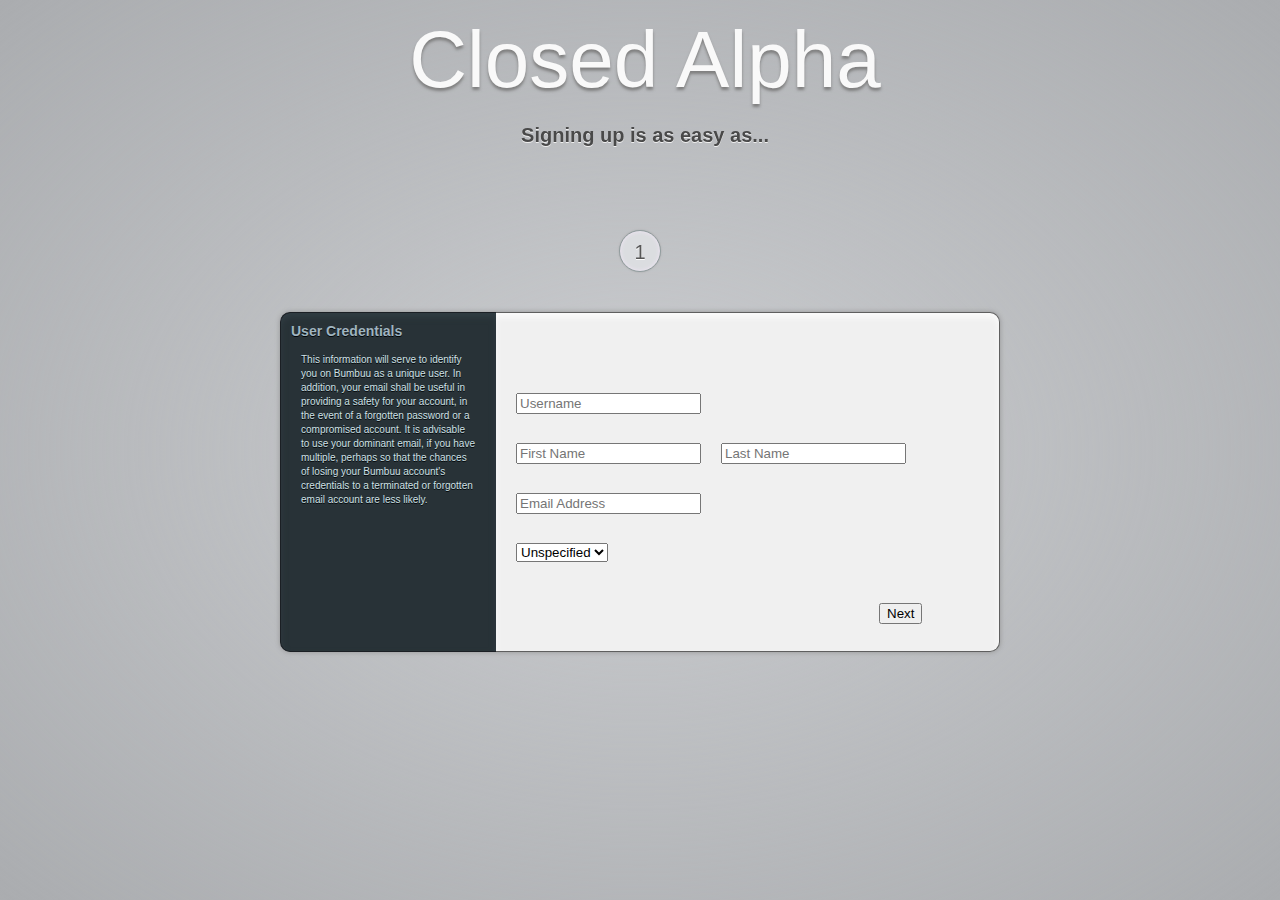
==== site/account_creation/index.html @ 9b5d8eb6 "Updating alpha page; updating UI elements." ====
<!DOCTYPE html>
<html lang="en">
<head>
<title>Bumbuu - Alpha</title>
<meta charset="utf-8">
<link rel="StyleSheet" type="text/css" href="http://bumbuu.com/files/apis/default_elements.css">
<link rel="StyleSheet" type="text/css" href="alpha.css">
<script type="text/javascript" src="http://bumbuu.com/files/js/scrije.lib.js"></script>
<script type="text/javascript" src="http://bumbuu.com/files/apis/default_elements.js"></script>
<script type="text/javascript" src="alpha.js"></script>
</head>
<body>
<div id="background"></div>
<div id="main">
	<div class="main_title">
		<span>Closed Alpha</span>
		<span><br>Signing up is as easy as...</span>
	</div>
	<div class="signup_holders_holder">
		<div class="step_counter">1</div>
		<div class="signup_holder">
			<div>
				<div class="signup_info_title">User Credentials</div>
				<div class="signup_info_description">
					This information will serve to identify you on Bumbuu as a unique user. In addition, your email shall be useful in providing a safety for your account, in the event of a forgotten password or a compromised account. It is advisable to use your dominant email, if you have multiple, perhaps so that the chances of losing your Bumbuu account's credentials to a terminated or forgotten email account are less likely.
				</div>
			</div>
			<div>
				<div class="bumbuu_intext_notif" type="warning"></div>
				<div class="signup_interaction_inside" style="margin-top: 60px;">
					<div class="signup_interaction_row">
						<div class="bumbuu_input_holder">
							<input class="bumbuu_input_light" type="text" id="signup_username" placeholder="Username" isvalidated></input>
							<div class="bumbuu_input_light_right_label" id="signup_username_label">
								<div></div>
							</div>
						</div>
					</div>
					<div class="signup_interaction_row">
						<div class="bumbuu_input_holder">
							<input class="bumbuu_input_state_light" type="text" id="signup_firstname" placeholder="First Name" maxlength="20"></input>
						</div>
						<div class="bumbuu_input_holder">
							<input class="bumbuu_input_state_light" type="text" id="signup_lastname" placeholder="Last Name" maxlength="20"></input>
						</div>
					</div>
					<div class="signup_interaction_row">
						<div class="bumbuu_input_holder">
							<input class="bumbuu_input_state_light" type="text" id="signup_email" placeholder="Email Address"></input>
						</div>
					</div>
					<div class="signup_interaction_row">
						<div class="bumbuu_input_holder">
							<select class="bumbuu_selectarea_light" id="signup_gender">
								<option value="Unspecified" selected>Unspecified</option>
								<option value="Male">Male</option>
								<option value="Female">Female</option>
							</select>
						</div>
					</div>
					<button class="bumbuu_button_radioactive" id="signup_next_step1">Next</button>
				</div>
			</div>
		</div>
	</div>
	<div class="signup_holders_holder">
		<div class="step_counter">2</div>
		<div class="signup_holder">
			<div>
			</div>
			<div>
				<div class="bumbuu_intext_notif" type="warning"></div>
			</div>
		</div>
	</div>
	<div class="signup_holders_holder">
		<div class="step_counter">3</div>
		<div class="signup_holder">
			<div>
			</div>
			<div>
				<div class="bumbuu_intext_notif" type="warning"></div>
			</div>
		</div>
	</div>
</div>
</body>
</html>
---- site/account_creation/alpha.css ----
/* alpha.css
 * For the Bumbuu Alpha user registration page.
 * 2013 Bumbuu */
html, body {
	margin: 0 auto;
	padding: 0px;
}
body {
	background-color: #abadb0;
}
#background {
	position: fixed;
	top: 0%;
	left: 0%;
	width: 100%;
	height: 100%;
	clear: none;
	background: radial-gradient(#cbcdd0, rgba(255,255,255,0));
	z-index: 0;
}
#main {
	position: absolute;
	width: calc(300% + 20px);
	min-width: 3020px;
	height: 100%;
	left: 0%;
	top: 0px;
	display: block;
	z-index: 1;
}
.main_title {
	text-align: center;
	left: 50%;
	top: 0px;
	margin-left: -500px;
	width: 1000px;
	height: 140px;
	padding: 5px;
	position: fixed;
	z-index: 2;
}
.main_title span:first-child {
	font-family: "Bauhaus 93", Arial;
	font-size: 80px;
	font-weight: 500;
	color: #f9f9f9;
	text-shadow: 0px 3px 3px #7f7f7f;
	line-height: 110px;
}
.main_title span:nth-child(2) {
	font-family: Arial;
	font-size: 20px;
	font-weight: bold;
	color: #494949;
	text-shadow: 0px 1px 0px #efefef;
	line-height: 40px;
}
.main_title span::selection {
	background-color: none;
}
.main_title span::-moz-selection {
	background-color: none;
}
.signup_holders_holder {
	width: calc((100% - 20px)/3);
	min-width: 1000px;
	padding-top: 20px;
	padding-bottom: 20px;
	margin-top: 160px;
	margin-right: 10px;
	position: relative;
	float: left;
	clear: none;
}
.signup_holders_holder:last-child {
	margin-right: 0px;
}
.step_counter {
	width: 20px;
	height: 20px;
	padding: 10px;
	border: 1px solid #909b9d;
	background-color: #dbdde0;
	border-radius: 50px;
	font-family: Arial;
	font-size: 20px;
	color: #575757;
	text-shadow: 0px 1px 0px #ffffff;
	text-align: center;
	box-shadow: inset 0px 0px 4px #f2e5f6, 0px 0px 2px #a6a6a6;
	cursor: default;
	position: relative;
	margin-left: auto;
	margin-right: auto;
	margin-top: 50px;
	transition: background-color 300ms, border 300ms, color 300ms, text-shadow 300ms;
	-webkit-transition: background-color 300ms, border 300ms, color 300ms, text-shadow 300ms;
	-o-transition: background-color 300ms, border 300ms, color 300ms, text-shadow 300ms;
}
.step_counter[immediacy=current] {
	cursor: pointer;
}
.step_counter:hover {
	background-color: #cbcdd0;
	border: 1px solid #808b8d;
	color: #474747;
	text-shadow: 0px 1px 0px #efefef;
}
.step_counter:active {
	background-color: #bbbdc0;
	border: 1px solid #707b7d;
	color: #373737;
	text-shadow: 0px 1px 0px #dfdfdf;
}
.step_counter::selection {
	background-color: #cbcdd0;
}
.step_counter::-moz-selection {
	background-color: #cbcdd0;
}
.signup_holder {
	width: 720px;
	height: 340px;
	margin-left: auto;
	margin-right: auto;
	margin-top: 40px;
	box-shadow: 0px 0px 5px #929292;
	border-radius: 10px;
}
.signup_holder > div:first-child {
	width: calc(30% - 20px - 1px);
	height: calc(100% - 20px - 2px);
	padding: 10px;
	float: left;
	clear: none;
	border: 1px solid #1b1f24;
	border-right-width: 0px;
	border-radius: 10px 0px 0px 10px;
	background-color: #283237;
	box-shadow: inset 0px 4px 6px #313d43;
	background-image: url(http://bumbuu.com/files/img/noise_overlay.png);
	background-repeat: repeat;
}
.signup_holder > div:last-child {
	width: calc(70% - 20px - 1px);
	height: calc(100% - 20px - 2px);
	padding: 10px;
	float: right;
	clear: none;
	border: 1px solid #5f5f5f;
	border-left-width: 0px;
	border-radius: 0px 10px 10px 0px;
	background-color: #f0f0f0;
	box-shadow: inset 0px 4px 6px #fbfbfb;
	background-image: url(http://bumbuu.com/files/img/noise_overlay.png);
	background-repeat: repeat;
}
.signup_info_title {
	width: 100%;
	height: 14px;
	margin-top: 0px;
	font-family: Arial;
	font-size: 14px;
	font-weight: bold;
	color: #9fb4bf;
	text-shadow: 0px 1px 0px #010507;
}
.signup_info_description {
	width: calc(100% - 20px);
	height: calc(100% - 20px - 20px);
	margin-top: 6px;
	margin-left: 0px;
	padding: 10px;
	font-family: Arial;
	font-size: 10px;
	color: #cfe1e6;
	text-shadow: 0px 1px 0px #010507;
	line-height: 14px;
}
.signup_interaction_inside {
	width: 100%;
	height: 220px;
	margin-left: auto;
	margin-right: auto;
}
.signup_interaction_row {
	width: calc(100% - 20px);
	height: 30px;
	margin-top: 0px;
	margin-bottom: 0px;
	padding: 10px;
}
.signup_interaction_row > .bumbuu_input_holder {
	float: left;
	clear: none;
	margin-left: 20px;
}
.signup_interaction_row > .bumbuu_input_holder:first-child {
	margin-left: 0px;
}
.bumbuu_intext_notif {
	position: absolute;
	margin-top: 10px;
	margin-left: calc((464px - 410px)/2);
	width: 410px;
	display: none;
}
.bumbuu_button_radioactive {
	margin-left: calc(100% - 110px);
	margin-right: 10px;
	margin-top: 20px;
}
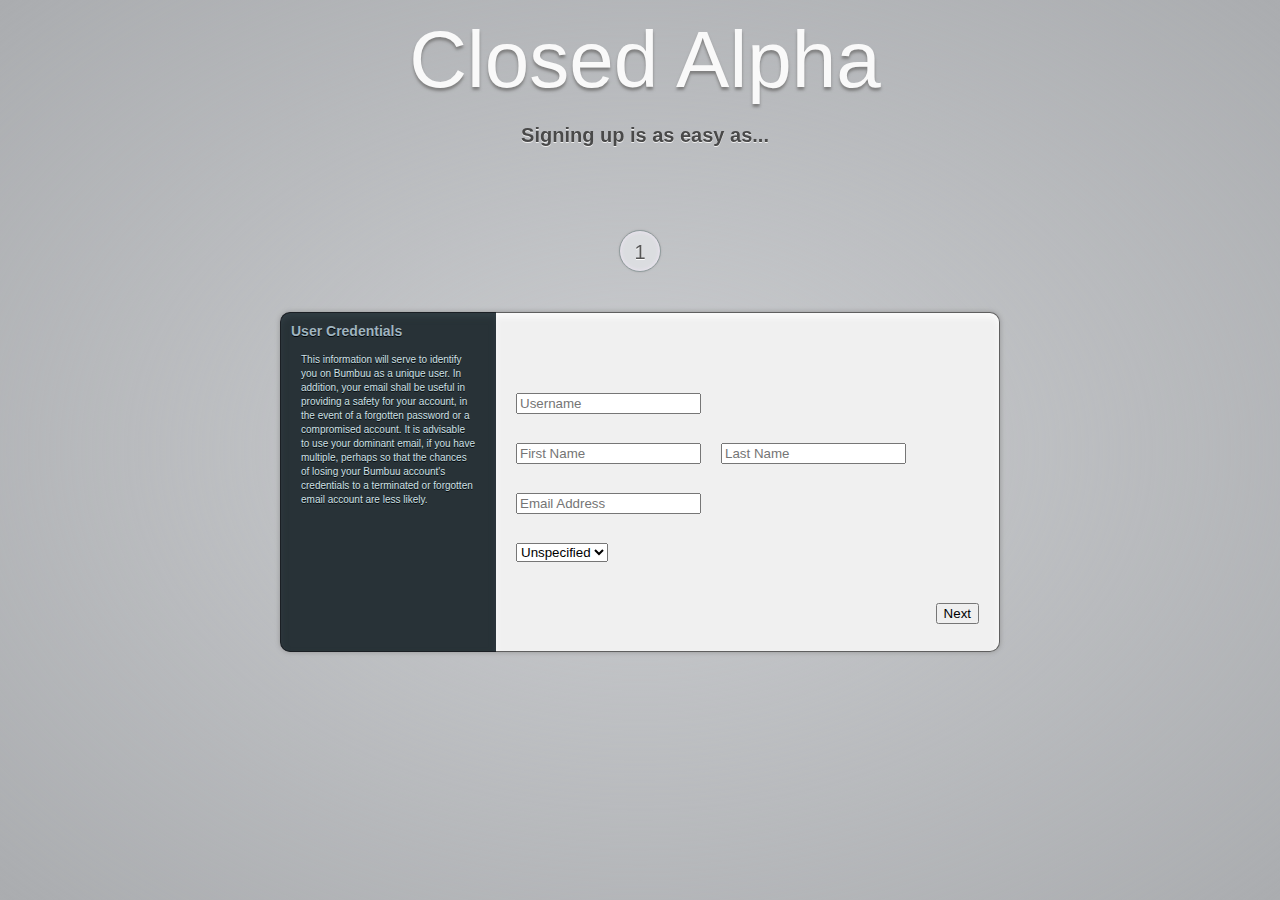
==== commit 9145b7d8: "Fixing bugs." ====
--- a/site/account_creation/index.html
+++ b/site/account_creation/index.html
@@ -58,7 +58,10 @@
 							</select>
 						</div>
 					</div>
-					<button class="bumbuu_button_radioactive" id="signup_next_step1">Next</button>
+					<div class="signup_interaction_row" type="bottom">
+						<span></span>
+						<button class="bumbuu_button_dark signup_advancer" step="1">Next</button>
+					</div>
 				</div>
 			</div>
 		</div>
@@ -70,6 +73,12 @@
 			</div>
 			<div>
 				<div class="bumbuu_intext_notif" type="warning"></div>
+				<div class="signup_interaction_inside">
+					<div class="signup_interaction_row" type="bottom">
+						<button class="bumbuu_button_dark signup_retreater" step="2">Back</button>
+						<button class="bumbuu_button_dark signup_advancer" step="2">Next</button>
+					</div>
+				</div>
 			</div>
 		</div>
 	</div>
@@ -80,6 +89,12 @@
 			</div>
 			<div>
 				<div class="bumbuu_intext_notif" type="warning"></div>
+				<div class="signup_interaction_inside">
+					<div class="signup_interaction_row" type="bottom">
+						<button class="bumbuu_button_dark signup_retreater" step="3">Back</button>
+						<button class="bumbuu_button_dark signup_advancer" step="3">Next</button>
+					</div>
+				</div>
 			</div>
 		</div>
 	</div>
--- a/site/account_creation/alpha.css
+++ b/site/account_creation/alpha.css
@@ -205,8 +205,19 @@
 	width: 410px;
 	display: none;
 }
-.bumbuu_button_radioactive {
-	margin-left: calc(100% - 110px);
+.signup_interaction_row[type=bottom] {
+	width: 100%;
+	padding-left: 0px;
+	padding-right: 0px;
+	margin-top: 10px;
+}
+.signup_interaction_row[type=bottom] > button:first-child {
+	margin-left: 10px;
+	float: left;
+	clear: none;
+}
+.signup_interaction_row[type=bottom] > button:last-child {
 	margin-right: 10px;
-	margin-top: 20px;
-}
+	float: right;
+	clear: none;
+}
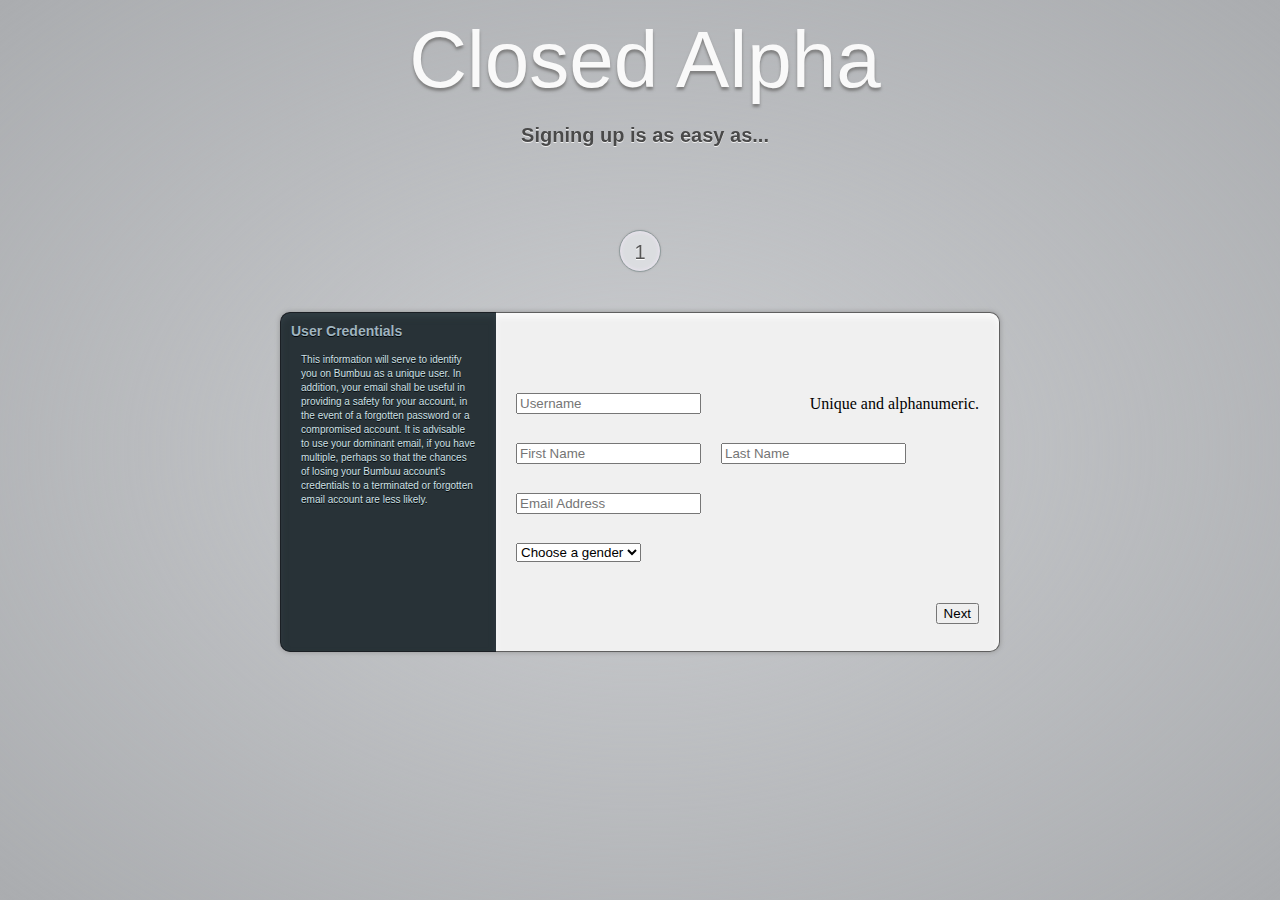
==== commit a778580d: "Update." ====
--- a/site/account_creation/index.html
+++ b/site/account_creation/index.html
@@ -3,10 +3,15 @@
 <head>
 <title>Bumbuu - Alpha</title>
 <meta charset="utf-8">
-<link rel="StyleSheet" type="text/css" href="http://bumbuu.com/files/apis/default_elements.css">
-<link rel="StyleSheet" type="text/css" href="alpha.css">
+<link rel="StyleSheet" type="text/css" href="http://bumbuu.com/files/apis/default_elements/style.css" />
+<link rel="StyleSheet" type="text/css" href="alpha.css" />
 <script type="text/javascript" src="http://bumbuu.com/files/js/scrije.lib.js"></script>
-<script type="text/javascript" src="http://bumbuu.com/files/apis/default_elements.js"></script>
+<script type="text/javascript" src="http://bumbuu.com/files/apis/default_elements/elements.js"></script>
+<!-- APIs for timezone usage, including JQuery -->
+<script type="text/javascript" src="http://ajax.googleapis.com/ajax/libs/jquery/1.5.2/jquery.min.js"></script>
+<script type="text/javascript" src="http://bumbuu.com/files/apis/timezone_picker/lib/jquery.maphilight.min.js"></script>
+<script type="text/javascript" src="http://bumbuu.com/files/apis/timezone_picker/lib/jquery.timezone-picker.min.js"></script>
+<!-- page js -->
 <script type="text/javascript" src="alpha.js"></script>
 </head>
 <body>
@@ -30,29 +35,31 @@
 				<div class="signup_interaction_inside" style="margin-top: 60px;">
 					<div class="signup_interaction_row">
 						<div class="bumbuu_input_holder">
-							<input class="bumbuu_input_light" type="text" id="signup_username" placeholder="Username" isvalidated></input>
+							<input class="bumbuu_input_light" type="text" id="signup_username" placeholder="Username" isvalidated />
 							<div class="bumbuu_input_light_right_label" id="signup_username_label">
 								<div></div>
 							</div>
 						</div>
+						<div class="bumbuu_input_label_light" style="float: right; clear: none; margin-top: 2px;" orientation="left">Unique and alphanumeric.</div>
 					</div>
 					<div class="signup_interaction_row">
 						<div class="bumbuu_input_holder">
-							<input class="bumbuu_input_state_light" type="text" id="signup_firstname" placeholder="First Name" maxlength="20"></input>
+							<input class="bumbuu_input_state_light" type="text" id="signup_firstname" placeholder="First Name" maxlength="20" />
 						</div>
 						<div class="bumbuu_input_holder">
-							<input class="bumbuu_input_state_light" type="text" id="signup_lastname" placeholder="Last Name" maxlength="20"></input>
+							<input class="bumbuu_input_state_light" type="text" id="signup_lastname" placeholder="Last Name" maxlength="20" />
 						</div>
 					</div>
 					<div class="signup_interaction_row">
 						<div class="bumbuu_input_holder">
-							<input class="bumbuu_input_state_light" type="text" id="signup_email" placeholder="Email Address"></input>
+							<input class="bumbuu_input_state_light" type="text" id="signup_email" placeholder="Email Address" />
 						</div>
 					</div>
 					<div class="signup_interaction_row">
 						<div class="bumbuu_input_holder">
 							<select class="bumbuu_selectarea_light" id="signup_gender">
-								<option value="Unspecified" selected>Unspecified</option>
+								<option value="" selected>Choose a gender</option>
+								<option value="Unspecified">Unspecified</option>
 								<option value="Male">Male</option>
 								<option value="Female">Female</option>
 							</select>
@@ -68,13 +75,56 @@
 	</div>
 	<div class="signup_holders_holder">
 		<div class="step_counter">2</div>
-		<div class="signup_holder">
+		<div class="signup_holder" style="height: 410px">
 			<div>
+				<div class="signup_info_title">Localization</div>
+				<div class="signup_info_description">
+					<span>
+					Location and timezone information is crucial for localization of times and content in Bumbuu. Due to the inherent importance of privacy, however, if you wish not to reveal any potentially sensitive information then you are provided with the option of leaving certain fields as unspecified. For more information on Bumbuu's ideals of privacy, please consult the
+					</span>
+					<div class="bumbuu_labeled_item" id="privacy_policy_labeled_item" to="privacy_policy_label">
+						<span>privacy policy.</span>
+					</div>
+					Language information is useful in customizing content on Bumbuu to a preferred language. Support for languages other than English on Bumbuu is currently non-existent, although it is a planned feature. For now, the option has no effect.
+					<div class="bumbuu_label" id="privacy_policy_label" for="privacy_policy_labeled_item" type="above">Privacy Policy</div>
+				</div>
 			</div>
 			<div>
 				<div class="bumbuu_intext_notif" type="warning"></div>
 				<div class="signup_interaction_inside">
-					<div class="signup_interaction_row" type="bottom">
+					<div class="signup_interaction_row">
+						<div class="bumbuu_input_holder">
+							<select class="bumbuu_selectarea_light" id="signup_country">
+								<option value="" selected=>Select a country</option>
+								<option value="Unspecified">Unspecified</option>
+							</select>
+						</div>
+						<div class="bumbuu_input_label_dark" style="float: right; clear: none; margin-top: 3px;" orientation="left">May be unspecified.</div>
+						<div class="bumbuu_input_holder" style="display: none;">
+							<input type="hidden" id="signup_timezone" />
+						</div>
+					</div>
+					<div class="signup_interaction_row" style="height: 12px; padding: 2px 2px 2px 10px;">
+						<p class="checkbox_label">Publicly display timezone information</p>
+						<div class="bumbuu_checkbox_light" id="signup_reveal_timezone" value="checked"><div></div><div></div></div>
+					</div>
+					<div id="signup_timezone_holder">
+						<img id="signup_timezone_img" usemap="#timezone_map" />
+						<img class="timezone-pin" src="http://bumbuu.com/files/apis/timezone_picker/images/pin.png" />
+						<map name="timezone-map" id="timezone-map">
+							
+						</map>
+					</div>
+					<div id="signup_timezone_label"></div>
+					<div class="signup_interaction_row">
+						<div class="bumbuu_input_holder">
+							<select class="bumbuu_selectarea_light" id="signup_language">
+								<option value="" selected>Select a language</option>
+								<option value="English">English</option>
+							</select>
+						</div>
+					</div>
+					<div class="signup_interaction_row" type="bottom" style="margin-top: 0px;">
 						<button class="bumbuu_button_dark signup_retreater" step="2">Back</button>
 						<button class="bumbuu_button_dark signup_advancer" step="2">Next</button>
 					</div>
@@ -86,13 +136,52 @@
 		<div class="step_counter">3</div>
 		<div class="signup_holder">
 			<div>
+				<div class="signup_info_title">Security and Privacy</div>
+				<div class="signup_info_description">
+					Some information we need to protect your account from impersonation and theft, as well as provide any personally-preferred privacy options. Bumbuu takes privacy very seriously. As such, unlike other social networks, any options set here will be honored in their most literal respect, without disregard to the user's preference. 
+				</div>
 			</div>
 			<div>
 				<div class="bumbuu_intext_notif" type="warning"></div>
-				<div class="signup_interaction_inside">
+				<div class="signup_interaction_inside" style="margin-top: 10px;">
+					<div class="signup_interaction_row">
+						<div class="bumbuu_input_holder">
+							<input class="bumbuu_input_light" type="password" id="signup_password" placeholder="Password" isvalidated />
+							<div class="bumbuu_input_light_right_label" id="signup_password_label">
+								<div></div>
+							</div>
+						</div>
+						<div class="bumbuu_input_label_light" style="float: right; clear: none; margin-top: 2px;" orientation="left">At least 12 characters.</div>
+					</div>
+					<div class="signup_interaction_row">
+						<div class="bumbuu_input_holder">
+							<input class="bumbuu_input_light" type="password" id="signup_password_again" placeholder="Password (Again)" isvalidated />
+							<div class="bumbuu_input_light_right_label" id="signup_password_again_label">
+								<div></div>
+							</div>
+						</div>
+					</div>
+					<div class="signup_interaction_row">
+						<div class="signup_interaction_row" style="height: 12px; padding: 2px 2px 2px 10px;">
+							<p class="checkbox_label">Show buzzes publicly</p>
+							<div class="bumbuu_checkbox_light" id="signup_show_buzzes" value="checked"><div></div><div></div></div>
+						</div>
+					</div>
+					<div class="signup_interaction_row">
+						<div class="signup_interaction_row" style="height: 12px; padding: 2px 2px 2px 10px;">
+							<p class="checkbox_label">Show email publicly</p>
+							<div class="bumbuu_checkbox_light" id="signup_show_email" value="checked"><div></div><div></div></div>
+						</div>
+					</div>
+					<div class="signup_interaction_row">
+						<div class="signup_interaction_row" style="height: 12px; padding: 2px 2px 2px 10px;">
+							<p class="checkbox_label">Display location publicly in buzzes</p>
+							<div class="bumbuu_checkbox_light" id="signup_show_buzz_location" value="checked"><div></div><div></div></div>
+						</div>
+					</div>
 					<div class="signup_interaction_row" type="bottom">
 						<button class="bumbuu_button_dark signup_retreater" step="3">Back</button>
-						<button class="bumbuu_button_dark signup_advancer" step="3">Next</button>
+						<button class="bumbuu_button_radioactive">Finish</button>
 					</div>
 				</div>
 			</div>
--- a/site/account_creation/alpha.css
+++ b/site/account_creation/alpha.css
@@ -7,6 +7,7 @@
 }
 body {
 	background-color: #abadb0;
+	overflow-x: hidden;
 }
 #background {
 	position: fixed;
@@ -177,11 +178,38 @@
 	text-shadow: 0px 1px 0px #010507;
 	line-height: 14px;
 }
+.signup_info_description .bumbuu_labeled_item > span,
+.signup_info_description a:link,
+.signup_info_description a:visited {
+	font-family: Arial;
+	font-size: 10px;
+	color: #7f9196;
+	text-shadow: 0px 1px 0px #010507;
+	line-height: 14px;
+}
+.signup_info_description a:hover {
+	text-decoration: underline;
+}
 .signup_interaction_inside {
 	width: 100%;
 	height: 220px;
 	margin-left: auto;
 	margin-right: auto;
+}
+.signup_interaction_inside p,
+.signup_interaction_inside span {
+	font-family: Arial;
+	font-size: 14px;
+	color: #4f4f4f;
+	text-shadow: 0px 1px 0px #f9f9f9;
+}
+.signup_interaction_inside p::selection,
+.signup_interaction_inside span::selection {
+	background-color: #d0d0d0;
+}
+.signup_interaction_inside p::-moz-selection,
+.signup_interaction_inside span::-moz-selection {
+	background-color: #d0d0d0;
 }
 .signup_interaction_row {
 	width: calc(100% - 20px);
@@ -221,3 +249,31 @@
 	float: right;
 	clear: none;
 }
+.signup_interaction_row > .bumbuu_checkbox_light {
+	float: left;
+	clear: none;
+	margin-left: 10px;
+}
+.checkbox_label {
+	float: left;
+	clear: none;
+	padding-top: 2px;
+	margin-left: 2px;
+	margin-top: 0px;
+}
+#signup_timezone_holder {
+	width: 80%;
+	height: 182px;
+	border: 1px solid #bfbfbf;
+	border-radius: 6px;
+	box-shadow: inset 0px 1px 3px #cfcfcf, 0px 0px 5px #d9d9d9;
+	margin-left: auto;
+	margin-right: auto;
+	overflow: hidden;
+}
+img#signup_timezone_img {
+	width: 100%;
+	margin-top: 0px;
+	margin-left: 0px;
+	position: absolute;
+}
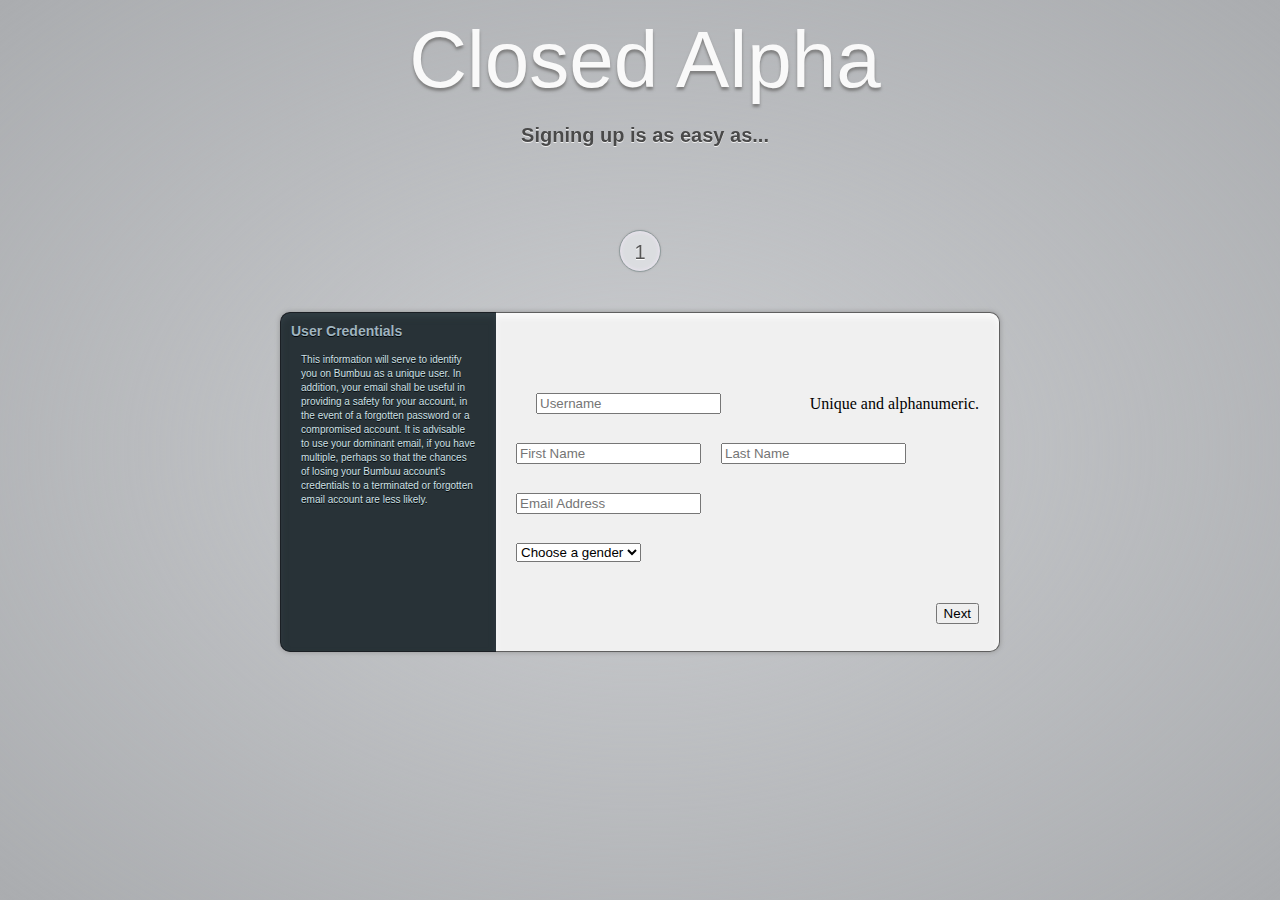
==== commit 6c15c7ad: "Update." ====
--- a/site/account_creation/index.html
+++ b/site/account_creation/index.html
@@ -34,6 +34,7 @@
 				<div class="bumbuu_intext_notif" type="warning"></div>
 				<div class="signup_interaction_inside" style="margin-top: 60px;">
 					<div class="signup_interaction_row">
+						<input type="hidden" id="signup_session_id" />
 						<div class="bumbuu_input_holder">
 							<input class="bumbuu_input_light" type="text" id="signup_username" placeholder="Username" isvalidated />
 							<div class="bumbuu_input_light_right_label" id="signup_username_label">
@@ -100,9 +101,7 @@
 							</select>
 						</div>
 						<div class="bumbuu_input_label_dark" style="float: right; clear: none; margin-top: 3px;" orientation="left">May be unspecified.</div>
-						<div class="bumbuu_input_holder" style="display: none;">
-							<input type="hidden" id="signup_timezone" />
-						</div>
+						<input type="hidden" id="signup_timezone" />
 					</div>
 					<div class="signup_interaction_row" style="height: 12px; padding: 2px 2px 2px 10px;">
 						<p class="checkbox_label">Publicly display timezone information</p>
